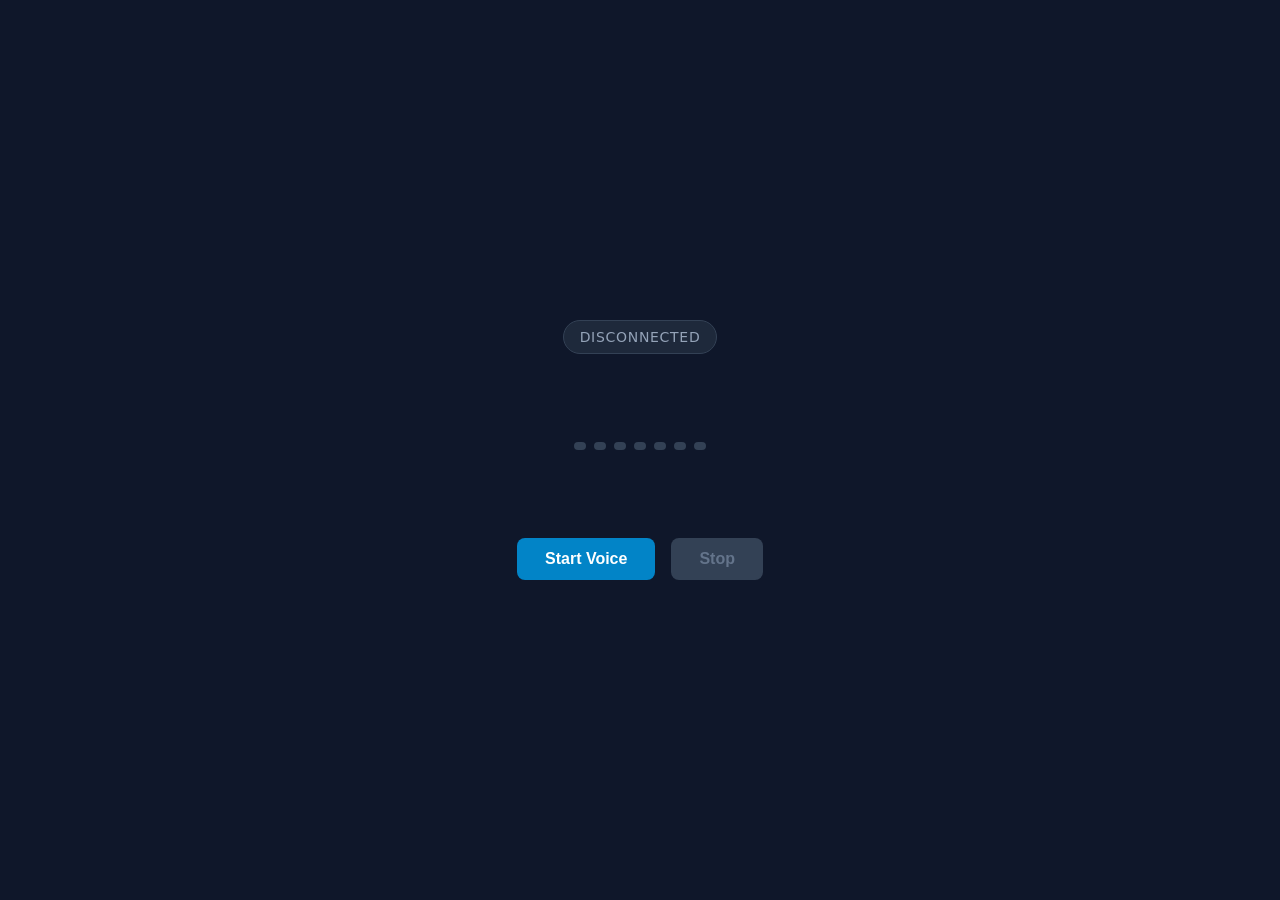
==== index.html @ 64757700 "fix: resolve WebSocket audio stream crashes and mobile audio context locks - Audio Pipeline: Buffer " ====
<!DOCTYPE html>
<html lang="en">
<head>
    <meta charset="UTF-8">
    <meta name="viewport" content="width=device-width, initial-scale=1.0">
    <title>Voice AI Assistant</title>
    <link rel="stylesheet" href="/static/style.css">
    <script src="/static/app.js" defer></script>

    <!-- Home Screen App Icons -->
    <link rel="icon" type="image/png" sizes="192x192" href="/static/icon-192.png">
    <link rel="apple-touch-icon" href="/static/icon-192.png">

    <!-- Make it Open as a Fullscreen Standalone App (No Browser URL Bar) -->
    <meta name="mobile-web-app-capable" content="yes">
    <meta name="apple-mobile-web-app-capable" content="yes">
    <meta name="apple-mobile-web-app-status-bar-style" content="black-translucent">

</head>
<body>

    <div id="status" class="status-badge">Disconnected</div>

    <!-- Animated Equalizer Bars -->
    <div id="visualizer" class="visualizer idle">
        <div class="bar"></div>
        <div class="bar"></div>
        <div class="bar"></div>
        <div class="bar"></div>
        <div class="bar"></div>
        <div class="bar"></div>
        <div class="bar"></div>
    </div>

    <div class="controls">
        <button id="startBtn">Start Voice</button>
        <button id="stopBtn" disabled>Stop</button>
    </div>

</body>
</html>
---- static/style.css ----
* {
    box-sizing: border-box;
    margin: 0;
    padding: 0;
}

body {
    background-color: #0f172a;
    color: #f8fafc;
    font-family: system-ui, -apple-system, BlinkMacSystemFont, 'Segoe UI', Roboto, sans-serif;
    display: flex;
    flex-direction: column;
    align-items: center;
    justify-content: center;
    min-height: 100vh;
    gap: 2rem;
}

.status-badge {
    font-size: 0.875rem;
    letter-spacing: 0.05em;
    text-transform: uppercase;
    padding: 0.5rem 1rem;
    border-radius: 9999px;
    background-color: #1e293b;
    border: 1px solid #334155;
    color: #94a3b8;
}

.status-badge.connected {
    color: #38bdf8;
    border-color: #0284c7;
}

/* Equalizer Bar Container */
.visualizer {
    display: flex;
    align-items: center;
    justify-content: center;
    gap: 8px;
    height: 120px;
    width: 100%;
    max-width: 300px;
}

.bar {
    width: 12px;
    height: 16px;
    background-color: #38bdf8;
    border-radius: 6px;
    transition: height 0.05s ease, background-color 0.2s ease;
}

/* Inactive visualizer state */
.visualizer.idle .bar {
    height: 8px !important;
    background-color: #334155;
}

.controls {
    display: flex;
    gap: 1rem;
}

button {
    background-color: #0284c7;
    color: white;
    border: none;
    padding: 0.75rem 1.75rem;
    font-size: 1rem;
    font-weight: 600;
    border-radius: 0.5rem;
    cursor: pointer;
    transition: background-color 0.2s;
}

button:hover {
    background-color: #0369a1;
}

button:disabled {
    background-color: #334155;
    cursor: not-allowed;
    color: #64748b;
}
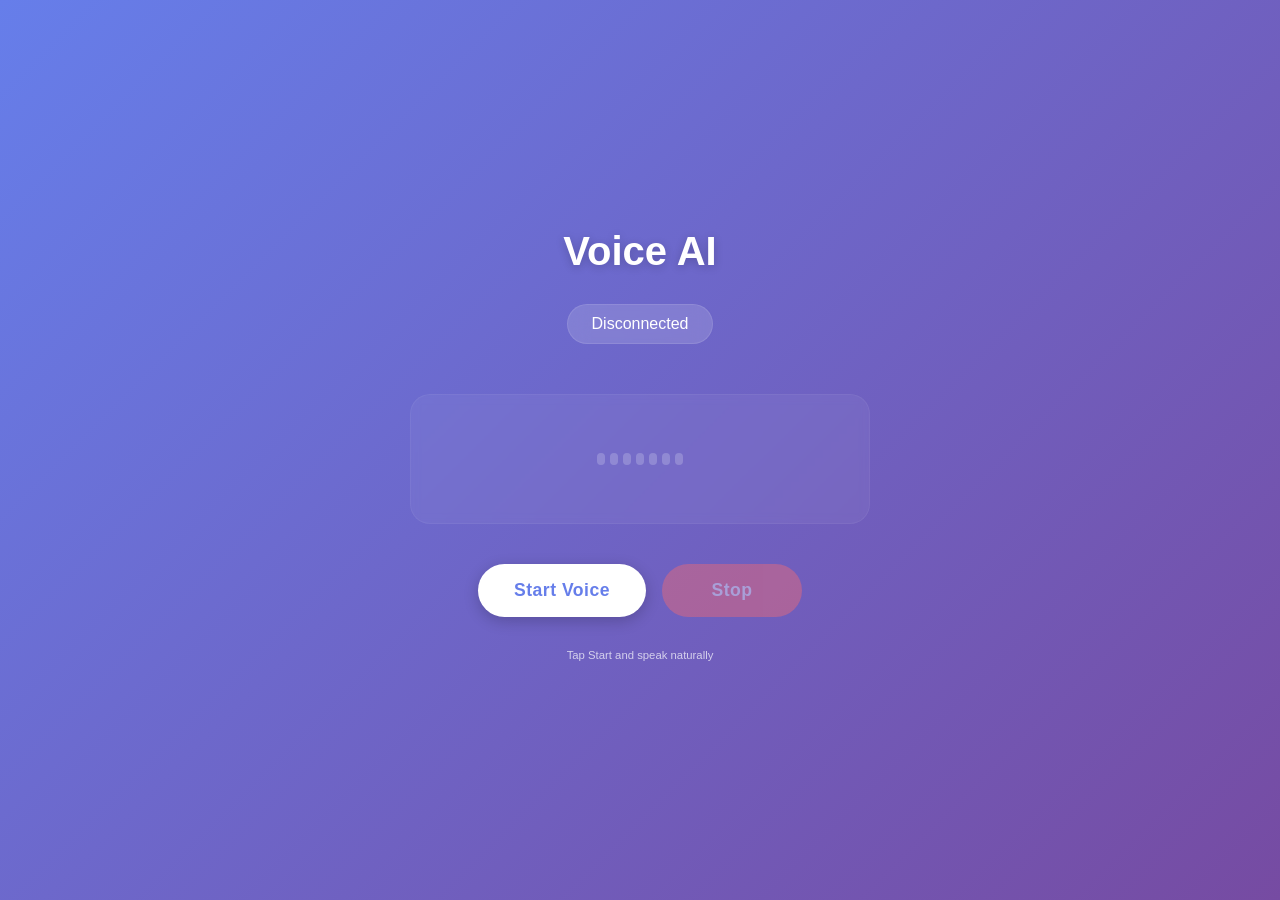
==== commit 91951664: "feat: Complete overhaul of Voice AI Assistant - Rewrote entire frontend with modern UI and visualize" ====
--- a/index.html
+++ b/index.html
@@ -2,7 +2,7 @@
 <html lang="en">
 <head>
     <meta charset="UTF-8">
-    <meta name="viewport" content="width=device-width, initial-scale=1.0">
+    <meta name="viewport" content="width=device-width, initial-scale=1.0, maximum-scale=1.0, user-scalable=no">
     <title>Voice AI Assistant</title>
     <link rel="stylesheet" href="/static/style.css">
     <script src="/static/app.js" defer></script>
@@ -11,30 +11,38 @@
     <link rel="icon" type="image/png" sizes="192x192" href="/static/icon-192.png">
     <link rel="apple-touch-icon" href="/static/icon-192.png">
 
-    <!-- Make it Open as a Fullscreen Standalone App (No Browser URL Bar) -->
+    <!-- Make it Open as a Fullscreen Standalone App -->
     <meta name="mobile-web-app-capable" content="yes">
     <meta name="apple-mobile-web-app-capable" content="yes">
     <meta name="apple-mobile-web-app-status-bar-style" content="black-translucent">
-
+    <meta name="theme-color" content="#667eea">
 </head>
 <body>
 
-    <div id="status" class="status-badge">Disconnected</div>
+    <div class="container">
+        <h1>Voice AI</h1>
+        
+        <div id="status" class="status-badge">Disconnected</div>
 
-    <!-- Animated Equalizer Bars -->
-    <div id="visualizer" class="visualizer idle">
-        <div class="bar"></div>
-        <div class="bar"></div>
-        <div class="bar"></div>
-        <div class="bar"></div>
-        <div class="bar"></div>
-        <div class="bar"></div>
-        <div class="bar"></div>
-    </div>
+        <!-- Animated Equalizer Bars -->
+        <div id="visualizer" class="visualizer idle">
+            <div class="bar"></div>
+            <div class="bar"></div>
+            <div class="bar"></div>
+            <div class="bar"></div>
+            <div class="bar"></div>
+            <div class="bar"></div>
+            <div class="bar"></div>
+        </div>
 
-    <div class="controls">
-        <button id="startBtn">Start Voice</button>
-        <button id="stopBtn" disabled>Stop</button>
+        <div class="controls">
+            <button id="startBtn" class="btn-primary">Start Voice</button>
+            <button id="stopBtn" class="btn-danger" disabled>Stop</button>
+        </div>
+
+        <div class="info-text">
+            <small>Tap Start and speak naturally</small>
+        </div>
     </div>
 
 </body>
--- a/static/style.css
+++ b/static/style.css
@@ -1,85 +1,225 @@
 * {
-    box-sizing: border-box;
     margin: 0;
     padding: 0;
+    box-sizing: border-box;
 }
 
 body {
-    background-color: #0f172a;
-    color: #f8fafc;
-    font-family: system-ui, -apple-system, BlinkMacSystemFont, 'Segoe UI', Roboto, sans-serif;
+    font-family: -apple-system, BlinkMacSystemFont, 'Segoe UI', Roboto, Oxygen, Ubuntu, sans-serif;
+    background: linear-gradient(135deg, #667eea 0%, #764ba2 100%);
+    min-height: 100vh;
     display: flex;
-    flex-direction: column;
     align-items: center;
     justify-content: center;
-    min-height: 100vh;
-    gap: 2rem;
+    color: white;
+    padding: 20px;
+    touch-action: manipulation;
+    -webkit-tap-highlight-color: transparent;
+}
+
+.container {
+    max-width: 500px;
+    width: 100%;
+    text-align: center;
+    padding: 20px;
+}
+
+h1 {
+    font-size: 2.5rem;
+    font-weight: 700;
+    margin-bottom: 10px;
+    text-shadow: 0 2px 10px rgba(0, 0, 0, 0.2);
 }
 
 .status-badge {
-    font-size: 0.875rem;
-    letter-spacing: 0.05em;
-    text-transform: uppercase;
-    padding: 0.5rem 1rem;
-    border-radius: 9999px;
-    background-color: #1e293b;
-    border: 1px solid #334155;
-    color: #94a3b8;
+    display: inline-block;
+    background: rgba(255, 255, 255, 0.15);
+    padding: 10px 24px;
+    border-radius: 25px;
+    backdrop-filter: blur(10px);
+    -webkit-backdrop-filter: blur(10px);
+    font-weight: 500;
+    font-size: 1rem;
+    margin: 20px 0 30px;
+    transition: all 0.3s ease;
+    border: 1px solid rgba(255, 255, 255, 0.1);
 }
 
 .status-badge.connected {
-    color: #38bdf8;
-    border-color: #0284c7;
-}
-
-/* Equalizer Bar Container */
+    background: rgba(76, 175, 80, 0.4);
+    border-color: rgba(76, 175, 80, 0.3);
+    animation: pulse 2s ease-in-out infinite;
+    box-shadow: 0 0 30px rgba(76, 175, 80, 0.2);
+}
+
+@keyframes pulse {
+    0%, 100% { 
+        transform: scale(1);
+        box-shadow: 0 0 20px rgba(76, 175, 80, 0.1);
+    }
+    50% { 
+        transform: scale(1.03);
+        box-shadow: 0 0 40px rgba(76, 175, 80, 0.3);
+    }
+}
+
 .visualizer {
     display: flex;
     align-items: center;
     justify-content: center;
-    gap: 8px;
-    height: 120px;
-    width: 100%;
-    max-width: 300px;
+    gap: 5px;
+    height: 130px;
+    margin: 20px 0 40px;
+    padding: 20px;
+    background: rgba(255, 255, 255, 0.05);
+    border-radius: 20px;
+    backdrop-filter: blur(5px);
+    -webkit-backdrop-filter: blur(5px);
+    border: 1px solid rgba(255, 255, 255, 0.05);
 }
 
 .bar {
-    width: 12px;
-    height: 16px;
-    background-color: #38bdf8;
-    border-radius: 6px;
-    transition: height 0.05s ease, background-color 0.2s ease;
-}
-
-/* Inactive visualizer state */
+    width: 8px;
+    height: 12px;
+    background: rgba(255, 255, 255, 0.4);
+    border-radius: 4px;
+    transition: height 0.15s ease;
+    will-change: height;
+}
+
 .visualizer.idle .bar {
-    height: 8px !important;
-    background-color: #334155;
+    height: 12px !important;
+    background: rgba(255, 255, 255, 0.2);
+}
+
+.bar:nth-child(1) { animation-delay: 0s; }
+.bar:nth-child(2) { animation-delay: 0.1s; }
+.bar:nth-child(3) { animation-delay: 0.2s; }
+.bar:nth-child(4) { animation-delay: 0.3s; }
+.bar:nth-child(5) { animation-delay: 0.4s; }
+.bar:nth-child(6) { animation-delay: 0.5s; }
+.bar:nth-child(7) { animation-delay: 0.6s; }
+
+.visualizer:not(.idle) .bar {
+    animation: equalize 1.2s ease-in-out infinite;
+}
+
+@keyframes equalize {
+    0%, 100% { 
+        height: 12px;
+        background: rgba(255, 255, 255, 0.3);
+    }
+    50% { 
+        height: 100px;
+        background: rgba(255, 255, 255, 0.9);
+    }
 }
 
 .controls {
     display: flex;
-    gap: 1rem;
+    gap: 16px;
+    justify-content: center;
+    flex-wrap: wrap;
+    margin-bottom: 20px;
 }
 
 button {
-    background-color: #0284c7;
+    padding: 16px 36px;
+    border: none;
+    border-radius: 50px;
+    font-size: 1.1rem;
+    font-weight: 600;
+    cursor: pointer;
+    transition: all 0.3s ease;
+    touch-action: manipulation;
+    min-width: 140px;
+    letter-spacing: 0.5px;
+    position: relative;
+    overflow: hidden;
+}
+
+button:active:not(:disabled) {
+    transform: scale(0.95);
+}
+
+.btn-primary {
+    background: white;
+    color: #667eea;
+    box-shadow: 0 4px 15px rgba(0, 0, 0, 0.2);
+}
+
+.btn-primary:hover:not(:disabled) {
+    transform: translateY(-2px);
+    box-shadow: 0 8px 30px rgba(0, 0, 0, 0.3);
+}
+
+.btn-primary:disabled {
+    opacity: 0.5;
+    cursor: not-allowed;
+    transform: none !important;
+    box-shadow: none;
+}
+
+.btn-danger {
+    background: #ff6b6b;
     color: white;
-    border: none;
-    padding: 0.75rem 1.75rem;
-    font-size: 1rem;
-    font-weight: 600;
-    border-radius: 0.5rem;
-    cursor: pointer;
-    transition: background-color 0.2s;
-}
-
-button:hover {
-    background-color: #0369a1;
-}
-
-button:disabled {
-    background-color: #334155;
+    box-shadow: 0 4px 15px rgba(255, 107, 107, 0.3);
+}
+
+.btn-danger:hover:not(:disabled) {
+    transform: translateY(-2px);
+    box-shadow: 0 8px 30px rgba(255, 107, 107, 0.4);
+}
+
+.btn-danger:disabled {
+    opacity: 0.4;
     cursor: not-allowed;
-    color: #64748b;
+    transform: none !important;
+    box-shadow: none;
+}
+
+.info-text {
+    margin-top: 20px;
+    opacity: 0.7;
+    font-size: 0.85rem;
+    padding: 10px;
+}
+
+@media (max-width: 480px) {
+    h1 {
+        font-size: 2rem;
+    }
+    
+    button {
+        padding: 14px 28px;
+        font-size: 1rem;
+        min-width: 120px;
+    }
+    
+    .visualizer {
+        height: 100px;
+        gap: 4px;
+    }
+    
+    .bar {
+        width: 6px;
+    }
+    
+    .status-badge {
+        font-size: 0.9rem;
+        padding: 8px 18px;
+    }
+}
+
+@media (prefers-color-scheme: dark) {
+    .btn-primary {
+        background: rgba(255, 255, 255, 0.9);
+    }
+}
+
+@supports (padding: max(0px)) {
+    body {
+        padding: max(20px, env(safe-area-inset-top)) max(20px, env(safe-area-inset-right)) 
+                 max(20px, env(safe-area-inset-bottom)) max(20px, env(safe-area-inset-left));
+    }
 }
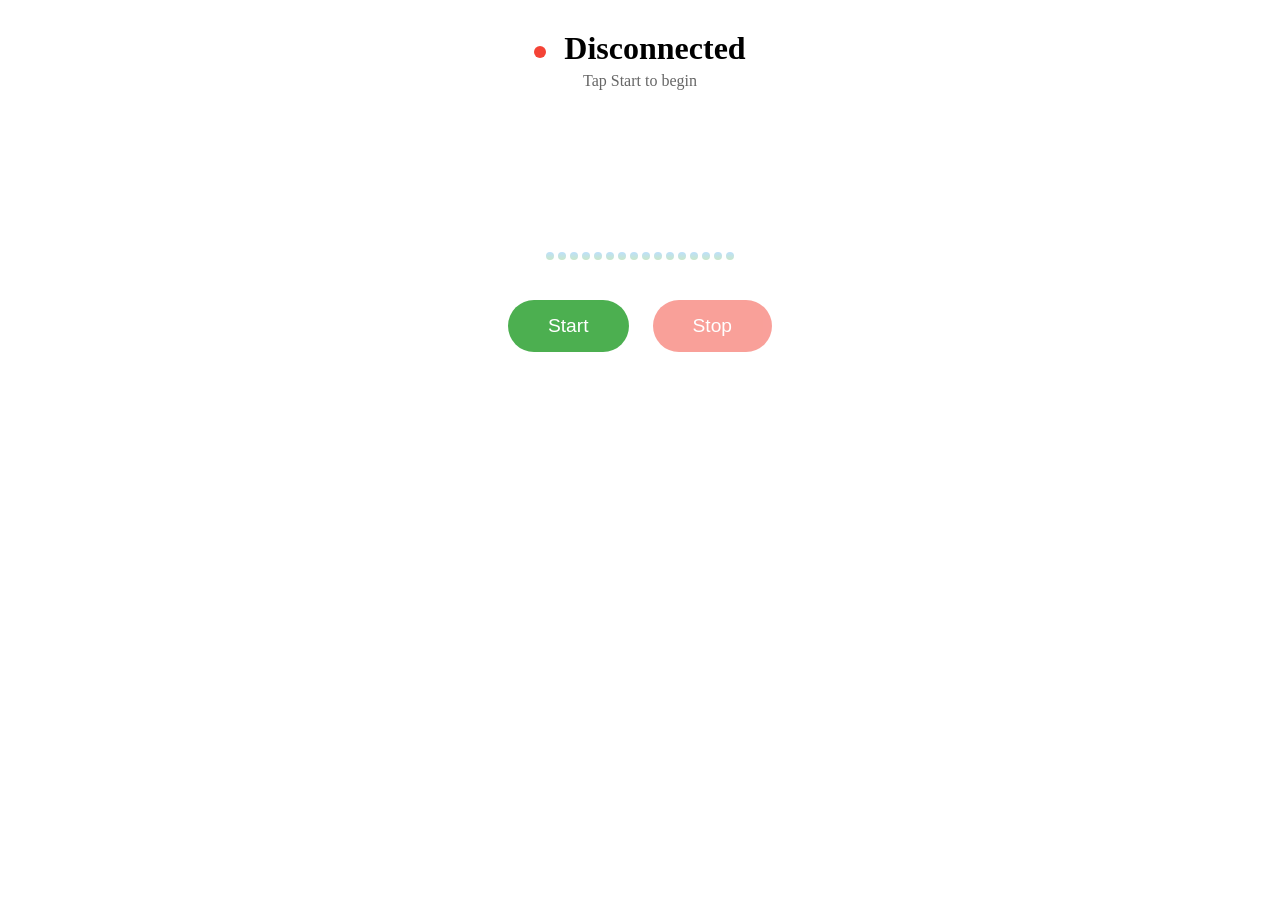
==== commit 9e74c767: "feat: Add real-time status indicators and improve VAD reliability Status Indicators: - Add visual st" ====
--- a/index.html
+++ b/index.html
@@ -4,46 +4,196 @@
     <meta charset="UTF-8">
     <meta name="viewport" content="width=device-width, initial-scale=1.0, maximum-scale=1.0, user-scalable=no">
     <title>Voice AI Assistant</title>
-    <link rel="stylesheet" href="/static/style.css">
-    <script src="/static/app.js" defer></script>
-
-    <!-- Home Screen App Icons -->
-    <link rel="icon" type="image/png" sizes="192x192" href="/static/icon-192.png">
-    <link rel="apple-touch-icon" href="/static/icon-192.png">
-
-    <!-- Make it Open as a Fullscreen Standalone App -->
-    <meta name="mobile-web-app-capable" content="yes">
-    <meta name="apple-mobile-web-app-capable" content="yes">
-    <meta name="apple-mobile-web-app-status-bar-style" content="black-translucent">
-    <meta name="theme-color" content="#667eea">
+    <style>
+        /* Add these styles to your existing CSS */
+        .status-container {
+            text-align: center;
+            padding: 20px;
+            margin: 10px 0;
+        }
+        
+        #status {
+            font-size: 2em;
+            font-weight: bold;
+            transition: all 0.3s ease;
+        }
+        
+        #status.listening {
+            color: #4CAF50;
+        }
+        
+        #status.thinking {
+            color: #FF9800;
+            animation: pulse 1s ease-in-out infinite;
+        }
+        
+        #status.talking {
+            color: #2196F3;
+            animation: pulse 0.5s ease-in-out infinite;
+        }
+        
+        #status.disconnected {
+            color: #f44336;
+        }
+        
+        #status-sub {
+            font-size: 1em;
+            color: #666;
+            margin-top: 5px;
+        }
+        
+        @keyframes pulse {
+            0%, 100% { opacity: 1; }
+            50% { opacity: 0.5; }
+        }
+        
+        .status-indicator {
+            display: inline-block;
+            width: 12px;
+            height: 12px;
+            border-radius: 50%;
+            margin-right: 10px;
+            vertical-align: middle;
+        }
+        
+        .status-indicator.listening {
+            background-color: #4CAF50;
+            animation: blink 1s ease-in-out infinite;
+        }
+        
+        .status-indicator.thinking {
+            background-color: #FF9800;
+            animation: spin 1s linear infinite;
+        }
+        
+        .status-indicator.talking {
+            background-color: #2196F3;
+            animation: pulse 0.5s ease-in-out infinite;
+        }
+        
+        .status-indicator.disconnected {
+            background-color: #f44336;
+        }
+        
+        @keyframes blink {
+            0%, 100% { opacity: 1; }
+            50% { opacity: 0.2; }
+        }
+        
+        @keyframes spin {
+            0% { transform: rotate(0deg); }
+            100% { transform: rotate(360deg); }
+        }
+        
+        /* Visualizer bars - keep your existing styles */
+        .visualizer-container {
+            display: flex;
+            justify-content: center;
+            align-items: flex-end;
+            height: 120px;
+            gap: 4px;
+            padding: 20px;
+        }
+        
+        .bar {
+            width: 8px;
+            height: 8px;
+            background: linear-gradient(to top, #4CAF50, #2196F3);
+            border-radius: 4px;
+            transition: height 0.1s ease;
+        }
+        
+        .bar.idle {
+            height: 8px !important;
+            opacity: 0.3;
+        }
+        
+        /* Controls */
+        .controls {
+            text-align: center;
+            padding: 20px;
+        }
+        
+        .controls button {
+            padding: 15px 40px;
+            font-size: 1.2em;
+            border: none;
+            border-radius: 30px;
+            cursor: pointer;
+            margin: 0 10px;
+            transition: all 0.3s ease;
+        }
+        
+        #startBtn {
+            background-color: #4CAF50;
+            color: white;
+        }
+        
+        #startBtn:hover:not(:disabled) {
+            background-color: #45a049;
+            transform: scale(1.05);
+        }
+        
+        #stopBtn {
+            background-color: #f44336;
+            color: white;
+        }
+        
+        #stopBtn:hover:not(:disabled) {
+            background-color: #da190b;
+            transform: scale(1.05);
+        }
+        
+        button:disabled {
+            opacity: 0.5;
+            cursor: not-allowed;
+            transform: none !important;
+        }
+        
+        /* Status animation for visualizer */
+        .visualizer-container.interrupt {
+            animation: flash 0.3s ease;
+        }
+        
+        @keyframes flash {
+            0%, 100% { opacity: 1; }
+            50% { opacity: 0.3; }
+        }
+    </style>
 </head>
 <body>
-
-    <div class="container">
-        <h1>Voice AI</h1>
-        
-        <div id="status" class="status-badge">Disconnected</div>
-
-        <!-- Animated Equalizer Bars -->
-        <div id="visualizer" class="visualizer idle">
-            <div class="bar"></div>
-            <div class="bar"></div>
-            <div class="bar"></div>
-            <div class="bar"></div>
-            <div class="bar"></div>
-            <div class="bar"></div>
-            <div class="bar"></div>
+    <div class="status-container">
+        <div id="status">
+            <span class="status-indicator disconnected" id="statusIndicator"></span>
+            Disconnected
         </div>
-
-        <div class="controls">
-            <button id="startBtn" class="btn-primary">Start Voice</button>
-            <button id="stopBtn" class="btn-danger" disabled>Stop</button>
-        </div>
-
-        <div class="info-text">
-            <small>Tap Start and speak naturally</small>
-        </div>
+        <div id="status-sub">Tap Start to begin</div>
     </div>
 
+    <div class="visualizer-container" id="visualizer">
+        <div class="bar idle"></div>
+        <div class="bar idle"></div>
+        <div class="bar idle"></div>
+        <div class="bar idle"></div>
+        <div class="bar idle"></div>
+        <div class="bar idle"></div>
+        <div class="bar idle"></div>
+        <div class="bar idle"></div>
+        <div class="bar idle"></div>
+        <div class="bar idle"></div>
+        <div class="bar idle"></div>
+        <div class="bar idle"></div>
+        <div class="bar idle"></div>
+        <div class="bar idle"></div>
+        <div class="bar idle"></div>
+        <div class="bar idle"></div>
+    </div>
+
+    <div class="controls">
+        <button id="startBtn">Start</button>
+        <button id="stopBtn" disabled>Stop</button>
+    </div>
+
+    <script src="app.js"></script>
 </body>
 </html>
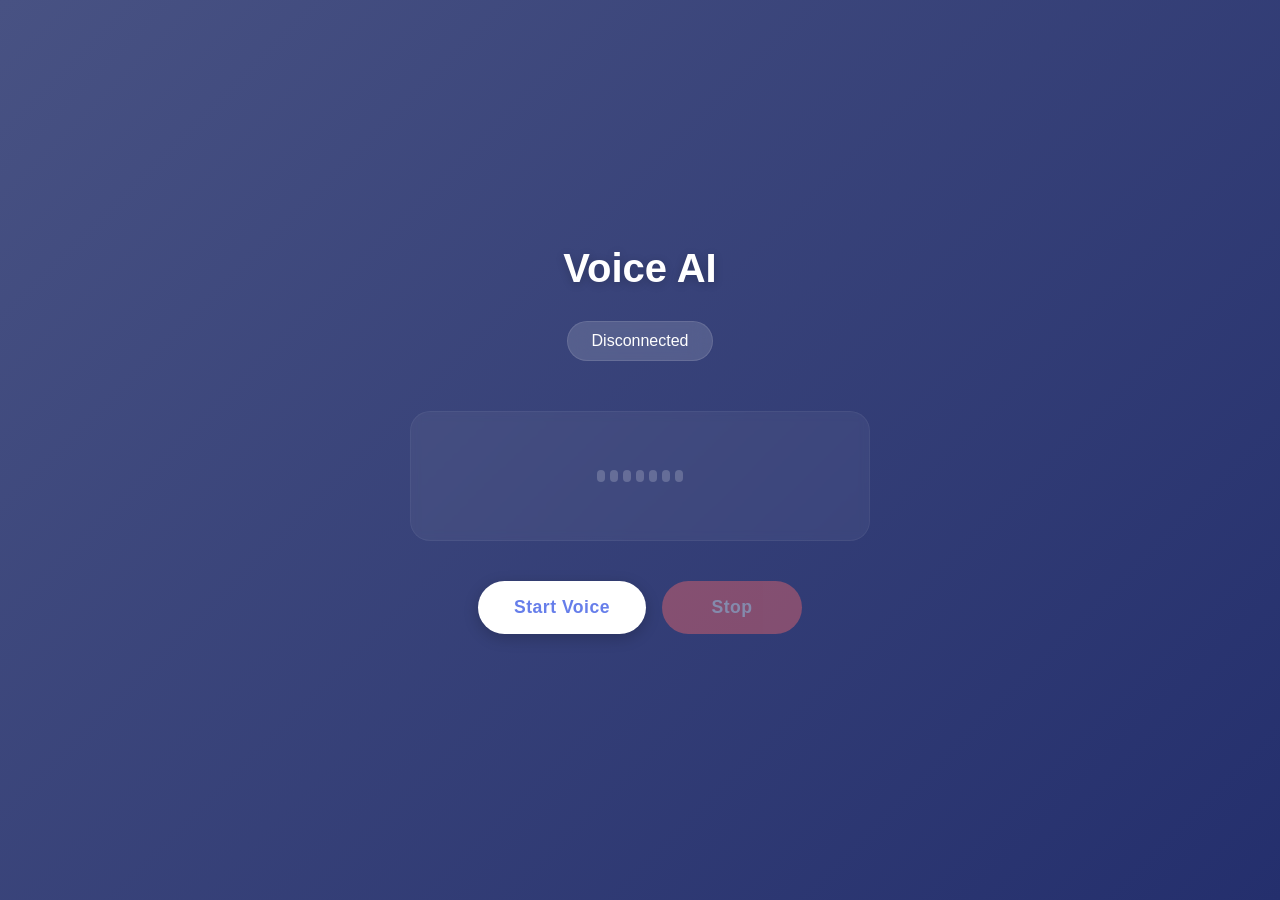
==== commit f5827f2a: "Fix startup crash, stuck UI state, and audio sample-rate mismatch - Fix server crash on boot: add_st" ====
--- a/index.html
+++ b/index.html
@@ -4,196 +4,42 @@
     <meta charset="UTF-8">
     <meta name="viewport" content="width=device-width, initial-scale=1.0, maximum-scale=1.0, user-scalable=no">
     <title>Voice AI Assistant</title>
-    <style>
-        /* Add these styles to your existing CSS */
-        .status-container {
-            text-align: center;
-            padding: 20px;
-            margin: 10px 0;
-        }
-        
-        #status {
-            font-size: 2em;
-            font-weight: bold;
-            transition: all 0.3s ease;
-        }
-        
-        #status.listening {
-            color: #4CAF50;
-        }
-        
-        #status.thinking {
-            color: #FF9800;
-            animation: pulse 1s ease-in-out infinite;
-        }
-        
-        #status.talking {
-            color: #2196F3;
-            animation: pulse 0.5s ease-in-out infinite;
-        }
-        
-        #status.disconnected {
-            color: #f44336;
-        }
-        
-        #status-sub {
-            font-size: 1em;
-            color: #666;
-            margin-top: 5px;
-        }
-        
-        @keyframes pulse {
-            0%, 100% { opacity: 1; }
-            50% { opacity: 0.5; }
-        }
-        
-        .status-indicator {
-            display: inline-block;
-            width: 12px;
-            height: 12px;
-            border-radius: 50%;
-            margin-right: 10px;
-            vertical-align: middle;
-        }
-        
-        .status-indicator.listening {
-            background-color: #4CAF50;
-            animation: blink 1s ease-in-out infinite;
-        }
-        
-        .status-indicator.thinking {
-            background-color: #FF9800;
-            animation: spin 1s linear infinite;
-        }
-        
-        .status-indicator.talking {
-            background-color: #2196F3;
-            animation: pulse 0.5s ease-in-out infinite;
-        }
-        
-        .status-indicator.disconnected {
-            background-color: #f44336;
-        }
-        
-        @keyframes blink {
-            0%, 100% { opacity: 1; }
-            50% { opacity: 0.2; }
-        }
-        
-        @keyframes spin {
-            0% { transform: rotate(0deg); }
-            100% { transform: rotate(360deg); }
-        }
-        
-        /* Visualizer bars - keep your existing styles */
-        .visualizer-container {
-            display: flex;
-            justify-content: center;
-            align-items: flex-end;
-            height: 120px;
-            gap: 4px;
-            padding: 20px;
-        }
-        
-        .bar {
-            width: 8px;
-            height: 8px;
-            background: linear-gradient(to top, #4CAF50, #2196F3);
-            border-radius: 4px;
-            transition: height 0.1s ease;
-        }
-        
-        .bar.idle {
-            height: 8px !important;
-            opacity: 0.3;
-        }
-        
-        /* Controls */
-        .controls {
-            text-align: center;
-            padding: 20px;
-        }
-        
-        .controls button {
-            padding: 15px 40px;
-            font-size: 1.2em;
-            border: none;
-            border-radius: 30px;
-            cursor: pointer;
-            margin: 0 10px;
-            transition: all 0.3s ease;
-        }
-        
-        #startBtn {
-            background-color: #4CAF50;
-            color: white;
-        }
-        
-        #startBtn:hover:not(:disabled) {
-            background-color: #45a049;
-            transform: scale(1.05);
-        }
-        
-        #stopBtn {
-            background-color: #f44336;
-            color: white;
-        }
-        
-        #stopBtn:hover:not(:disabled) {
-            background-color: #da190b;
-            transform: scale(1.05);
-        }
-        
-        button:disabled {
-            opacity: 0.5;
-            cursor: not-allowed;
-            transform: none !important;
-        }
-        
-        /* Status animation for visualizer */
-        .visualizer-container.interrupt {
-            animation: flash 0.3s ease;
-        }
-        
-        @keyframes flash {
-            0%, 100% { opacity: 1; }
-            50% { opacity: 0.3; }
-        }
-    </style>
+    <link rel="stylesheet" href="static/style.css">
+    <script src="static/app.js" defer></script>
+
+    <!-- Home Screen App Icons -->
+    <link rel="icon" type="image/png" sizes="192x192" href="static/icon-192.png">
+    <link rel="apple-touch-icon" href="static/icon-192.png">
+
+    <!-- Make it Open as a Fullscreen Standalone App -->
+    <meta name="mobile-web-app-capable" content="yes">
+    <meta name="apple-mobile-web-app-capable" content="yes">
+    <meta name="apple-mobile-web-app-status-bar-style" content="black-translucent">
+    <meta name="theme-color" content="#667eea">
 </head>
 <body>
-    <div class="status-container">
-        <div id="status">
-            <span class="status-indicator disconnected" id="statusIndicator"></span>
-            Disconnected
+
+    <div class="container">
+        <h1>Voice AI</h1>
+        
+        <div id="status" class="status-badge">Disconnected</div>
+
+        <!-- Animated Equalizer Bars -->
+        <div id="visualizer" class="visualizer idle">
+            <div class="bar"></div>
+            <div class="bar"></div>
+            <div class="bar"></div>
+            <div class="bar"></div>
+            <div class="bar"></div>
+            <div class="bar"></div>
+            <div class="bar"></div>
         </div>
-        <div id="status-sub">Tap Start to begin</div>
+
+        <div class="controls">
+            <button id="startBtn" class="btn-primary">Start Voice</button>
+            <button id="stopBtn" class="btn-danger" disabled>Stop</button>
+        </div>
     </div>
 
-    <div class="visualizer-container" id="visualizer">
-        <div class="bar idle"></div>
-        <div class="bar idle"></div>
-        <div class="bar idle"></div>
-        <div class="bar idle"></div>
-        <div class="bar idle"></div>
-        <div class="bar idle"></div>
-        <div class="bar idle"></div>
-        <div class="bar idle"></div>
-        <div class="bar idle"></div>
-        <div class="bar idle"></div>
-        <div class="bar idle"></div>
-        <div class="bar idle"></div>
-        <div class="bar idle"></div>
-        <div class="bar idle"></div>
-        <div class="bar idle"></div>
-        <div class="bar idle"></div>
-    </div>
-
-    <div class="controls">
-        <button id="startBtn">Start</button>
-        <button id="stopBtn" disabled>Stop</button>
-    </div>
-
-    <script src="app.js"></script>
 </body>
 </html>
--- a/static/style.css
+++ b/static/style.css
@@ -0,0 +1,242 @@
+* {
+    margin: 0;
+    padding: 0;
+    box-sizing: border-box;
+}
+
+body {
+    font-family: -apple-system, BlinkMacSystemFont, 'Segoe UI', Roboto, Oxygen, Ubuntu, sans-serif;
+    background: linear-gradient(135deg, #485283 0%, #242f6d 100%);
+    min-height: 100vh;
+    display: flex;
+    align-items: center;
+    justify-content: center;
+    color: white;
+    padding: 20px;
+    touch-action: manipulation;
+    -webkit-tap-highlight-color: transparent;
+}
+
+.container {
+    max-width: 500px;
+    width: 100%;
+    text-align: center;
+    padding: 20px;
+}
+
+h1 {
+    font-size: 2.5rem;
+    font-weight: 700;
+    margin-bottom: 10px;
+    text-shadow: 0 2px 10px rgba(0, 0, 0, 0.2);
+}
+
+.status-badge {
+    display: inline-block;
+    background: rgba(255, 255, 255, 0.15);
+    padding: 10px 24px;
+    border-radius: 25px;
+    backdrop-filter: blur(10px);
+    -webkit-backdrop-filter: blur(10px);
+    font-weight: 500;
+    font-size: 1rem;
+    margin: 20px 0 30px;
+    transition: all 0.3s ease;
+    border: 1px solid rgba(255, 255, 255, 0.1);
+}
+
+.status-badge.connected {
+    background: rgba(76, 175, 80, 0.4);
+    border-color: rgba(76, 175, 80, 0.3);
+    animation: pulse 2s ease-in-out infinite;
+    box-shadow: 0 0 30px rgba(76, 175, 80, 0.2);
+}
+
+@keyframes pulse {
+    0%, 100% { 
+        transform: scale(1);
+        box-shadow: 0 0 20px rgba(76, 175, 80, 0.1);
+    }
+    50% { 
+        transform: scale(1.03);
+        box-shadow: 0 0 40px rgba(76, 175, 80, 0.3);
+    }
+}
+
+.visualizer {
+    display: flex;
+    align-items: center;
+    justify-content: center;
+    gap: 5px;
+    height: 130px;
+    margin: 20px 0 40px;
+    padding: 20px;
+    background: rgba(255, 255, 255, 0.05);
+    border-radius: 20px;
+    backdrop-filter: blur(5px);
+    -webkit-backdrop-filter: blur(5px);
+    border: 1px solid rgba(255, 255, 255, 0.05);
+}
+
+.bar {
+    width: 8px;
+    height: 12px;
+    background: rgba(255, 255, 255, 0.4);
+    border-radius: 4px;
+    transition: height 0.15s ease;
+    will-change: height;
+}
+
+.visualizer.idle .bar {
+    height: 12px !important;
+    background: rgba(255, 255, 255, 0.2);
+}
+
+.bar:nth-child(1) { animation-delay: 0s; }
+.bar:nth-child(2) { animation-delay: 0.1s; }
+.bar:nth-child(3) { animation-delay: 0.2s; }
+.bar:nth-child(4) { animation-delay: 0.3s; }
+.bar:nth-child(5) { animation-delay: 0.4s; }
+.bar:nth-child(6) { animation-delay: 0.5s; }
+.bar:nth-child(7) { animation-delay: 0.6s; }
+
+.visualizer:not(.idle) .bar {
+    animation: equalize 1.2s ease-in-out infinite;
+}
+
+@keyframes equalize {
+    0%, 100% { 
+        height: 12px;
+        background: rgba(255, 255, 255, 0.3);
+    }
+    50% { 
+        height: 100px;
+        background: rgba(255, 255, 255, 0.9);
+    }
+}
+
+.controls {
+    display: flex;
+    gap: 16px;
+    justify-content: center;
+    flex-wrap: wrap;
+    margin-bottom: 20px;
+}
+
+button {
+    padding: 16px 36px;
+    border: none;
+    border-radius: 50px;
+    font-size: 1.1rem;
+    font-weight: 600;
+    cursor: pointer;
+    transition: all 0.3s ease;
+    touch-action: manipulation;
+    min-width: 140px;
+    letter-spacing: 0.5px;
+    position: relative;
+    overflow: hidden;
+}
+
+button:active:not(:disabled) {
+    transform: scale(0.95);
+}
+
+.btn-primary {
+    background: white;
+    color: #667eea;
+    box-shadow: 0 4px 15px rgba(0, 0, 0, 0.2);
+}
+
+.btn-primary:hover:not(:disabled) {
+    transform: translateY(-2px);
+    box-shadow: 0 8px 30px rgba(0, 0, 0, 0.3);
+}
+
+.btn-primary:disabled {
+    opacity: 0.5;
+    cursor: not-allowed;
+    transform: none !important;
+    box-shadow: none;
+}
+
+.btn-danger {
+    background: #ff6b6b;
+    color: white;
+    box-shadow: 0 4px 15px rgba(255, 107, 107, 0.3);
+}
+
+.btn-danger:hover:not(:disabled) {
+    transform: translateY(-2px);
+    box-shadow: 0 8px 30px rgba(255, 107, 107, 0.4);
+}
+
+.btn-danger:disabled {
+    opacity: 0.4;
+    cursor: not-allowed;
+    transform: none !important;
+    box-shadow: none;
+}
+
+@media (max-width: 480px) {
+    h1 {
+        font-size: 2rem;
+    }
+    
+    button {
+        padding: 14px 28px;
+        font-size: 1rem;
+        min-width: 120px;
+    }
+    
+    .visualizer {
+        height: 100px;
+        gap: 4px;
+    }
+    
+    .bar {
+        width: 6px;
+    }
+    
+    .status-badge {
+        font-size: 0.9rem;
+        padding: 8px 18px;
+    }
+}
+
+@media (prefers-color-scheme: dark) {
+    .btn-primary {
+        background: rgba(255, 255, 255, 0.9);
+    }
+}
+
+@supports (padding: max(0px)) {
+    body {
+        padding: max(20px, env(safe-area-inset-top)) max(20px, env(safe-area-inset-right)) 
+                 max(20px, env(safe-area-inset-bottom)) max(20px, env(safe-area-inset-left));
+    }
+}
+
+/* Interrupt animation */
+.visualizer.interrupt .bar {
+    animation: interruptFlash 0.3s ease-in-out;
+}
+
+@keyframes interruptFlash {
+    0%, 100% { 
+        background: rgba(255, 255, 255, 0.4);
+        transform: scale(1);
+    }
+    50% { 
+        background: #ff6b6b;
+        transform: scale(1.5);
+        box-shadow: 0 0 20px rgba(255, 107, 107, 0.5);
+    }
+}
+
+/* Mobile-specific adjustments */
+@media (max-width: 768px) {
+    .visualizer.interrupt .bar {
+        animation-duration: 0.2s; /* Faster flash on mobile */
+    }
+}
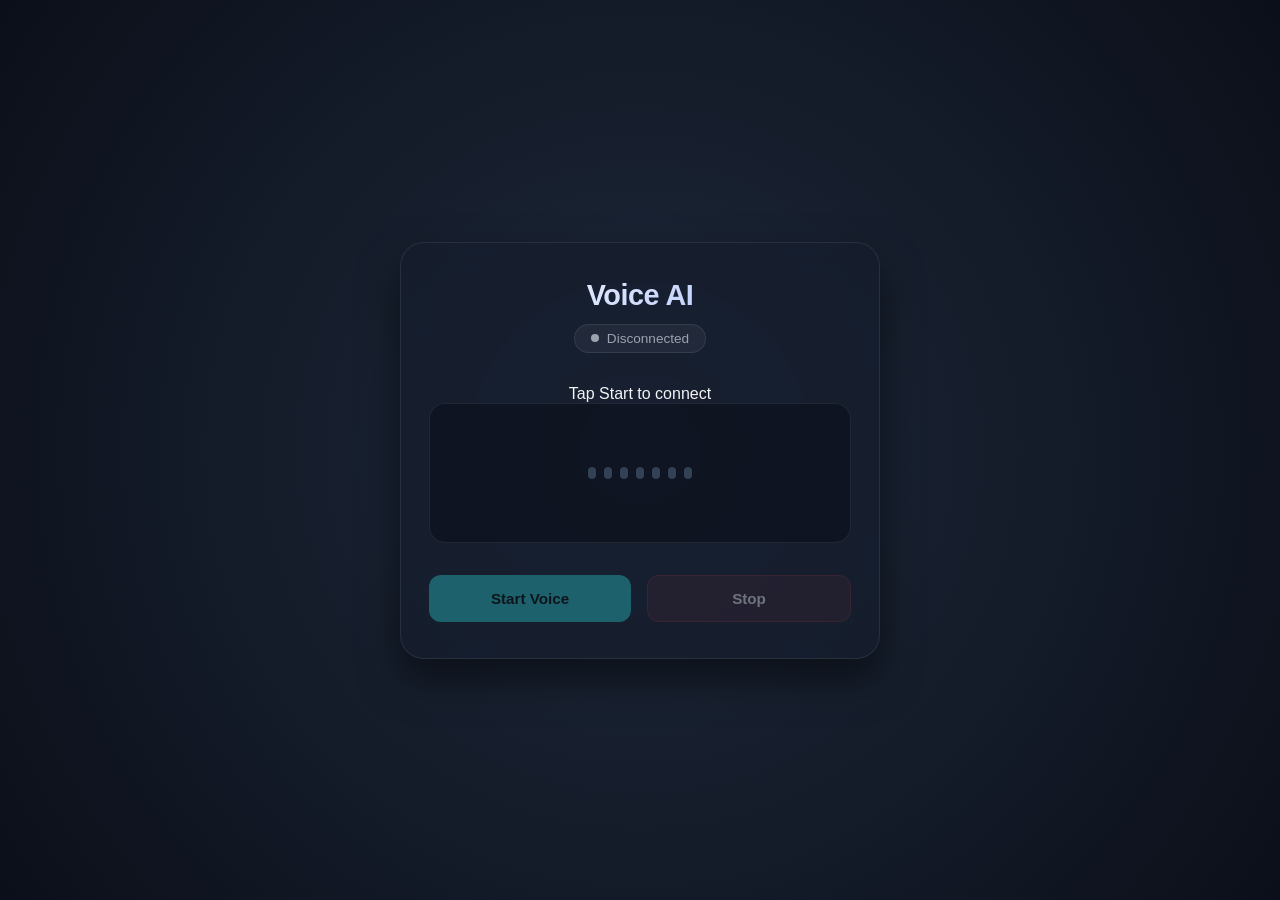
==== commit 5f2d50b4: "UI makeover: modern dark theme and reactive audio visualizer - Modernize index.html layout and CSS w" ====
--- a/index.html
+++ b/index.html
@@ -4,42 +4,46 @@
     <meta charset="UTF-8">
     <meta name="viewport" content="width=device-width, initial-scale=1.0, maximum-scale=1.0, user-scalable=no">
     <title>Voice AI Assistant</title>
-    <link rel="stylesheet" href="static/style.css">
-    <script src="static/app.js" defer></script>
+    
+    <link rel="stylesheet" href="/static/style.css">
+    <script src="/static/app.js" defer></script>
 
     <!-- Home Screen App Icons -->
-    <link rel="icon" type="image/png" sizes="192x192" href="static/icon-192.png">
-    <link rel="apple-touch-icon" href="static/icon-192.png">
+    <link rel="icon" type="image/png" sizes="192x192" href="/static/icon-192.png">
+    <link rel="apple-touch-icon" href="/static/icon-192.png">
 
-    <!-- Make it Open as a Fullscreen Standalone App -->
+    <!-- Standalone Fullscreen App Meta -->
     <meta name="mobile-web-app-capable" content="yes">
     <meta name="apple-mobile-web-app-capable" content="yes">
     <meta name="apple-mobile-web-app-status-bar-style" content="black-translucent">
-    <meta name="theme-color" content="#667eea">
+    <meta name="theme-color" content="#0b0f19">
 </head>
 <body>
 
-    <div class="container">
-        <h1>Voice AI</h1>
-        
-        <div id="status" class="status-badge">Disconnected</div>
+  <div class="container">
+    <h1>Voice AI</h1>
 
-        <!-- Animated Equalizer Bars -->
-        <div id="visualizer" class="visualizer idle">
-            <div class="bar"></div>
-            <div class="bar"></div>
-            <div class="bar"></div>
-            <div class="bar"></div>
-            <div class="bar"></div>
-            <div class="bar"></div>
-            <div class="bar"></div>
-        </div>
+    <div id="status-badge" class="status-badge">
+      <span class="dot"></span>
+      <span id="status">Disconnected</span>
+    </div>
+    <div id="status-sub" class="status-sub">Tap Start to connect</div>
 
-        <div class="controls">
-            <button id="startBtn" class="btn-primary">Start Voice</button>
-            <button id="stopBtn" class="btn-danger" disabled>Stop</button>
-        </div>
+    <div id="visualizer" class="visualizer-card">
+      <div class="bar"></div>
+      <div class="bar"></div>
+      <div class="bar"></div>
+      <div class="bar"></div>
+      <div class="bar"></div>
+      <div class="bar"></div>
+      <div class="bar"></div>
     </div>
+
+    <div class="controls">
+      <button id="startBtn">Start Voice</button>
+      <button id="stopBtn" disabled>Stop</button>
+    </div>
+  </div>
 
 </body>
 </html>
--- a/static/style.css
+++ b/static/style.css
@@ -1,242 +1,189 @@
+:root {
+  --bg-dark: #0b0f19;
+  --panel-bg: rgba(22, 30, 46, 0.75);
+  --panel-border: rgba(255, 255, 255, 0.08);
+  --accent-cyan: #06b6d4;      /* Cool cyan/blue active state */
+  --accent-blue: #1d616d;      /* Processing/Thinking state */
+  --accent-amber: #f59e0b;     /* Warm amber/orange stop state */
+  --text-main: #f3f4f6;
+  --text-sub: #9ca3af;
+}
+
+/* Status Indicator Pill: Listening state updated to Cyan */
+.status-badge.listening { border-color: var(--accent-cyan); color: var(--accent-cyan); }
+.status-badge.listening .dot { background: var(--accent-cyan); box-shadow: 0 0 8px var(--accent-cyan); }
+
+/* Visualizer Card: Active listening bars set to Cyan */
+.visualizer-card.listening .bar {
+  background: var(--accent-cyan);
+  box-shadow: 0 0 10px rgba(6, 182, 212, 0.5);
+}
+
+/* Start Button: Electric Cyan */
+#startBtn {
+  background: var(--accent-cyan);
+  color: #04082f;
+}
+
+#startBtn:hover:not(:disabled) {
+  background: #22d3ee;
+  box-shadow: 0 0 20px rgba(212, 6, 202, 0.4);
+}
+
+/* Stop Button: Amber / Yellow-Orange */
+#stopBtn {
+  background: rgba(245, 158, 11, 0.15);
+  color: var(--accent-amber);
+  border: 1px solid rgba(245, 158, 11, 0.3);
+}
+
+#stopBtn:hover:not(:disabled) {
+  background: rgba(245, 158, 11, 0.25);
+  box-shadow: 0 0 15px rgba(245, 158, 11, 0.3);
+}
+
 * {
-    margin: 0;
-    padding: 0;
-    box-sizing: border-box;
+  box-sizing: border-box;
+  margin: 0;
+  padding: 0;
 }
 
 body {
-    font-family: -apple-system, BlinkMacSystemFont, 'Segoe UI', Roboto, Oxygen, Ubuntu, sans-serif;
-    background: linear-gradient(135deg, #485283 0%, #242f6d 100%);
-    min-height: 100vh;
-    display: flex;
-    align-items: center;
-    justify-content: center;
-    color: white;
-    padding: 20px;
-    touch-action: manipulation;
-    -webkit-tap-highlight-color: transparent;
+  font-family: -apple-system, BlinkMacSystemFont, "Segoe UI", Roboto, Helvetica, Arial, sans-serif;
+  background: radial-gradient(circle at center, #1e293b 0%, var(--bg-dark) 100%);
+  color: var(--text-main);
+  min-height: 100vh;
+  display: flex;
+  justify-content: center;
+  align-items: center;
 }
 
 .container {
-    max-width: 500px;
-    width: 100%;
-    text-align: center;
-    padding: 20px;
+  width: 90%;
+  max-width: 480px;
+  background: var(--panel-bg);
+  backdrop-filter: blur(16px);
+  border: 1px solid var(--panel-border);
+  border-radius: 24px;
+  padding: 36px 28px;
+  box-shadow: 0 20px 40px rgba(0, 0, 0, 0.5);
+  text-align: center;
 }
 
 h1 {
-    font-size: 2.5rem;
-    font-weight: 700;
-    margin-bottom: 10px;
-    text-shadow: 0 2px 10px rgba(0, 0, 0, 0.2);
+  font-size: 1.8rem;
+  font-weight: 600;
+  letter-spacing: -0.5px;
+  margin-bottom: 12px;
+  background: linear-gradient(135deg, #ffffff 0%, #a5bcfc 100%);
+  background-clip: text;
+  -webkit-background-clip: text;
+  -webkit-text-fill-color: transparent;
 }
 
+/* Status Indicator Pill */
 .status-badge {
-    display: inline-block;
-    background: rgba(255, 255, 255, 0.15);
-    padding: 10px 24px;
-    border-radius: 25px;
-    backdrop-filter: blur(10px);
-    -webkit-backdrop-filter: blur(10px);
-    font-weight: 500;
-    font-size: 1rem;
-    margin: 20px 0 30px;
-    transition: all 0.3s ease;
-    border: 1px solid rgba(255, 255, 255, 0.1);
+  display: inline-flex;
+  align-items: center;
+  gap: 8px;
+  padding: 6px 16px;
+  border-radius: 20px;
+  background: rgba(255, 255, 255, 0.05);
+  border: 1px solid var(--panel-border);
+  font-size: 0.85rem;
+  color: var(--text-sub);
+  margin-bottom: 32px;
+  transition: all 0.3s ease;
 }
 
-.status-badge.connected {
-    background: rgba(76, 175, 80, 0.4);
-    border-color: rgba(76, 175, 80, 0.3);
-    animation: pulse 2s ease-in-out infinite;
-    box-shadow: 0 0 30px rgba(76, 175, 80, 0.2);
+.status-badge .dot {
+  width: 8px;
+  height: 8px;
+  border-radius: 50%;
+  background: var(--text-sub);
 }
 
-@keyframes pulse {
-    0%, 100% { 
-        transform: scale(1);
-        box-shadow: 0 0 20px rgba(76, 175, 80, 0.1);
-    }
-    50% { 
-        transform: scale(1.03);
-        box-shadow: 0 0 40px rgba(76, 175, 80, 0.3);
-    }
-}
+.status-badge.listening { border-color: var(--accent-green); color: var(--accent-green); }
+.status-badge.listening .dot { background: var(--accent-green); box-shadow: 0 0 8px var(--accent-green); }
 
-.visualizer {
-    display: flex;
-    align-items: center;
-    justify-content: center;
-    gap: 5px;
-    height: 130px;
-    margin: 20px 0 40px;
-    padding: 20px;
-    background: rgba(255, 255, 255, 0.05);
-    border-radius: 20px;
-    backdrop-filter: blur(5px);
-    -webkit-backdrop-filter: blur(5px);
-    border: 1px solid rgba(255, 255, 255, 0.05);
+.status-badge.thinking { border-color: var(--accent-blue); color: var(--accent-blue); }
+.status-badge.thinking .dot { background: var(--accent-blue); box-shadow: 0 0 8px var(--accent-blue); }
+
+.status-badge.talking { border-color: #a855f7; color: #a855f7; }
+.status-badge.talking .dot { background: #a855f7; box-shadow: 0 0 8px #a855f7; }
+
+/* Visualizer Canvas Area */
+.visualizer-card {
+  background: rgba(10, 15, 26, 0.6);
+  border: 1px solid var(--panel-border);
+  border-radius: 16px;
+  height: 140px;
+  display: flex;
+  align-items: center;
+  justify-content: center;
+  gap: 8px;
+  padding: 0 20px;
+  margin-bottom: 32px;
 }
 
 .bar {
-    width: 8px;
-    height: 12px;
-    background: rgba(255, 255, 255, 0.4);
-    border-radius: 4px;
-    transition: height 0.15s ease;
-    will-change: height;
+  width: 8px;
+  height: 12px;
+  background: #334155;
+  border-radius: 4px;
+  transition: height 0.05s ease, background-color 0.2s ease, box-shadow 0.2s ease;
 }
 
-.visualizer.idle .bar {
-    height: 12px !important;
-    background: rgba(255, 255, 255, 0.2);
+/* Active Visualizer Color States */
+.visualizer-card.listening .bar {
+  background: var(--accent-green);
+  box-shadow: 0 0 10px rgba(16, 185, 129, 0.5);
 }
 
-.bar:nth-child(1) { animation-delay: 0s; }
-.bar:nth-child(2) { animation-delay: 0.1s; }
-.bar:nth-child(3) { animation-delay: 0.2s; }
-.bar:nth-child(4) { animation-delay: 0.3s; }
-.bar:nth-child(5) { animation-delay: 0.4s; }
-.bar:nth-child(6) { animation-delay: 0.5s; }
-.bar:nth-child(7) { animation-delay: 0.6s; }
-
-.visualizer:not(.idle) .bar {
-    animation: equalize 1.2s ease-in-out infinite;
+.visualizer-card.talking .bar {
+  background: #a855f7;
+  box-shadow: 0 0 10px rgba(168, 85, 247, 0.5);
 }
 
-@keyframes equalize {
-    0%, 100% { 
-        height: 12px;
-        background: rgba(255, 255, 255, 0.3);
-    }
-    50% { 
-        height: 100px;
-        background: rgba(255, 255, 255, 0.9);
-    }
-}
-
+/* Action Controls */
 .controls {
-    display: flex;
-    gap: 16px;
-    justify-content: center;
-    flex-wrap: wrap;
-    margin-bottom: 20px;
+  display: flex;
+  gap: 16px;
+  justify-content: center;
 }
 
 button {
-    padding: 16px 36px;
-    border: none;
-    border-radius: 50px;
-    font-size: 1.1rem;
-    font-weight: 600;
-    cursor: pointer;
-    transition: all 0.3s ease;
-    touch-action: manipulation;
-    min-width: 140px;
-    letter-spacing: 0.5px;
-    position: relative;
-    overflow: hidden;
+  flex: 1;
+  padding: 14px 20px;
+  border-radius: 12px;
+  font-weight: 600;
+  font-size: 0.95rem;
+  border: none;
+  cursor: pointer;
+  transition: all 0.2s ease;
 }
 
-button:active:not(:disabled) {
-    transform: scale(0.95);
+#startBtn {
+  background: var(--accent-blue);
+  color: #0e151a;
 }
 
-.btn-primary {
-    background: white;
-    color: #667eea;
-    box-shadow: 0 4px 15px rgba(0, 0, 0, 0.2);
+#startBtn:hover:not(:disabled) {
+  background: #79bce2;
+  box-shadow: 0 0 20px rgba(168, 181, 209, 0.4);
 }
 
-.btn-primary:hover:not(:disabled) {
-    transform: translateY(-2px);
-    box-shadow: 0 8px 30px rgba(0, 0, 0, 0.3);
+#stopBtn {
+  background: rgba(239, 68, 68, 0.15);
+  color: var(--accent-red);
+  border: 1px solid rgba(239, 68, 68, 0.3);
 }
 
-.btn-primary:disabled {
-    opacity: 0.5;
-    cursor: not-allowed;
-    transform: none !important;
-    box-shadow: none;
+#stopBtn:hover:not(:disabled) {
+  background: rgba(239, 68, 68, 0.25);
 }
 
-.btn-danger {
-    background: #ff6b6b;
-    color: white;
-    box-shadow: 0 4px 15px rgba(255, 107, 107, 0.3);
-}
-
-.btn-danger:hover:not(:disabled) {
-    transform: translateY(-2px);
-    box-shadow: 0 8px 30px rgba(255, 107, 107, 0.4);
-}
-
-.btn-danger:disabled {
-    opacity: 0.4;
-    cursor: not-allowed;
-    transform: none !important;
-    box-shadow: none;
-}
-
-@media (max-width: 480px) {
-    h1 {
-        font-size: 2rem;
-    }
-    
-    button {
-        padding: 14px 28px;
-        font-size: 1rem;
-        min-width: 120px;
-    }
-    
-    .visualizer {
-        height: 100px;
-        gap: 4px;
-    }
-    
-    .bar {
-        width: 6px;
-    }
-    
-    .status-badge {
-        font-size: 0.9rem;
-        padding: 8px 18px;
-    }
-}
-
-@media (prefers-color-scheme: dark) {
-    .btn-primary {
-        background: rgba(255, 255, 255, 0.9);
-    }
-}
-
-@supports (padding: max(0px)) {
-    body {
-        padding: max(20px, env(safe-area-inset-top)) max(20px, env(safe-area-inset-right)) 
-                 max(20px, env(safe-area-inset-bottom)) max(20px, env(safe-area-inset-left));
-    }
-}
-
-/* Interrupt animation */
-.visualizer.interrupt .bar {
-    animation: interruptFlash 0.3s ease-in-out;
-}
-
-@keyframes interruptFlash {
-    0%, 100% { 
-        background: rgba(255, 255, 255, 0.4);
-        transform: scale(1);
-    }
-    50% { 
-        background: #ff6b6b;
-        transform: scale(1.5);
-        box-shadow: 0 0 20px rgba(255, 107, 107, 0.5);
-    }
-}
-
-/* Mobile-specific adjustments */
-@media (max-width: 768px) {
-    .visualizer.interrupt .bar {
-        animation-duration: 0.2s; /* Faster flash on mobile */
-    }
+button:disabled {
+  opacity: 0.4;
+  cursor: not-allowed;
 }
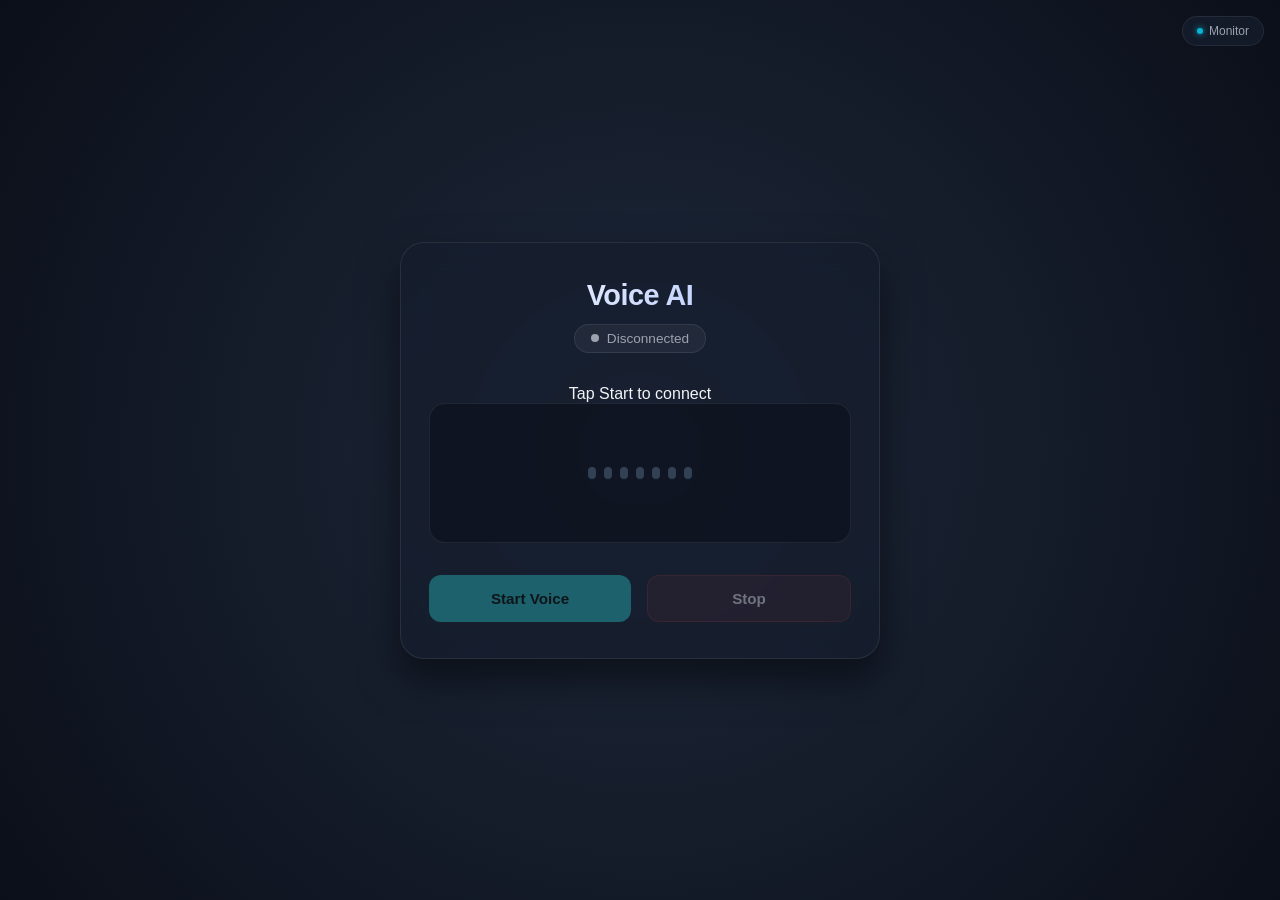
==== commit e9036069: "feat(ui): link to system monitor from the main page Add a small nav link on index.html pointing to /" ====
--- a/index.html
+++ b/index.html
@@ -19,6 +19,11 @@
     <meta name="theme-color" content="#0b0f19">
 </head>
 <body>
+
+ <a href="/monitor" target="_blank" class="monitor-link" aria-label="Open system monitor">
+    <span class="monitor-link-dot"></span>
+    Monitor
+  </a>
 
   <div class="container">
     <h1>Voice AI</h1>
--- a/static/style.css
+++ b/static/style.css
@@ -186,4 +186,38 @@
 button:disabled {
   opacity: 0.4;
   cursor: not-allowed;
+}
+
+.monitor-link {
+  position: fixed;
+  top: 16px;
+  right: 16px;
+  display: inline-flex;
+  align-items: center;
+  gap: 6px;
+  padding: 7px 14px;
+  border-radius: 20px;
+  background: var(--panel-bg);
+  backdrop-filter: blur(16px);
+  border: 1px solid var(--panel-border);
+  color: var(--text-sub);
+  font-size: 0.75rem;
+  font-weight: 500;
+  text-decoration: none;
+  transition: all 0.2s ease;
+  z-index: 10;
+}
+
+.monitor-link:hover {
+  border-color: var(--accent-cyan);
+  color: var(--accent-cyan);
+  box-shadow: 0 0 12px rgba(6, 182, 212, 0.3);
+}
+
+.monitor-link-dot {
+  width: 6px;
+  height: 6px;
+  border-radius: 50%;
+  background: var(--accent-cyan);
+  box-shadow: 0 0 6px var(--accent-cyan);
 }
